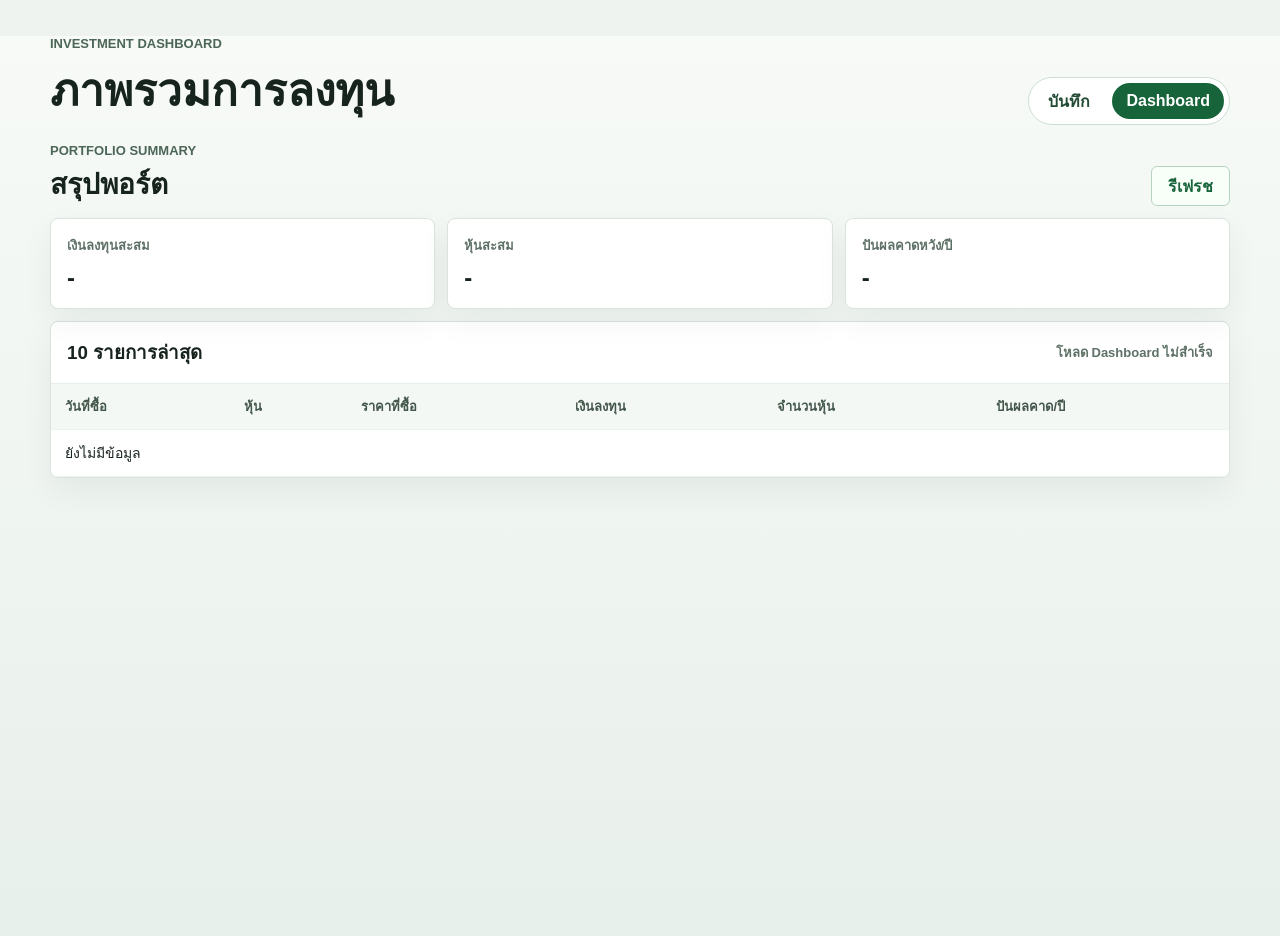
==== dashboard.html @ 4d654495 "test" ====
<!doctype html>
<html lang="th">
  <head>
    <meta charset="utf-8">
    <meta name="viewport" content="width=device-width, initial-scale=1">
    <title>Dashboard การลงทุนหุ้น</title>
    <link rel="stylesheet" href="styles.css">
  </head>
  <body>
    <main class="app-shell">
      <section class="topbar">
        <div>
          <p class="eyebrow">Investment Dashboard</p>
          <h1>ภาพรวมการลงทุน</h1>
        </div>
        <nav class="page-nav" aria-label="เมนูหลัก">
          <a href="index.html">บันทึก</a>
          <a class="active" href="dashboard.html">Dashboard</a>
        </nav>
      </section>

      <section class="dashboard standalone-dashboard">
        <div class="dashboard-heading">
          <div>
            <p class="eyebrow">Portfolio Summary</p>
            <h2>สรุปพอร์ต</h2>
          </div>
          <button id="refreshButton" class="secondary-button" type="button">รีเฟรช</button>
        </div>

        <div class="dashboard-cards">
          <div>
            <span>เงินลงทุนสะสม</span>
            <strong id="totalInvestment">-</strong>
          </div>
          <div>
            <span>หุ้นสะสม</span>
            <strong id="totalShares">-</strong>
          </div>
          <div>
            <span>ปันผลคาดหวัง/ปี</span>
            <strong id="totalDividend">-</strong>
          </div>
        </div>

        <div class="table-card">
          <div class="table-title">
            <h3>10 รายการล่าสุด</h3>
            <span id="dashboardStatus">กำลังโหลดข้อมูล...</span>
          </div>
          <div class="table-wrap">
            <table>
              <thead>
                <tr>
                  <th>วันที่ซื้อ</th>
                  <th>หุ้น</th>
                  <th>ราคาที่ซื้อ</th>
                  <th>เงินลงทุน</th>
                  <th>จำนวนหุ้น</th>
                  <th>ปันผลคาด/ปี</th>
                </tr>
              </thead>
              <tbody id="recentRows">
                <tr>
                  <td colspan="6">ยังไม่มีข้อมูล</td>
                </tr>
              </tbody>
            </table>
          </div>
        </div>
      </section>
    </main>

    <script src="dashboard.js"></script>
  </body>
</html>
---- styles.css ----
:root {
  color-scheme: light;
  font-family: "Segoe UI", Tahoma, sans-serif;
  background: #eef3ef;
  color: #17231d;
}

* {
  box-sizing: border-box;
}

body {
  margin: 0;
  min-height: 100vh;
  background: linear-gradient(180deg, #f7faf7 0%, #e8f0eb 100%);
}

.app-shell {
  width: min(1180px, calc(100% - 32px));
  margin: 36px auto;
}

.topbar {
  display: flex;
  align-items: end;
  justify-content: space-between;
  gap: 20px;
  margin-bottom: 18px;
}

.eyebrow {
  margin: 0 0 4px;
  color: #4c6658;
  font-size: 13px;
  font-weight: 700;
  text-transform: uppercase;
}

h1 {
  margin: 0;
  font-size: clamp(28px, 4vw, 44px);
  letter-spacing: 0;
}

.tax-pill {
  border: 1px solid #b7d4c0;
  background: #f8fff9;
  border-radius: 999px;
  padding: 10px 14px;
  font-weight: 700;
  color: #244b34;
  white-space: nowrap;
}

.page-nav {
  display: flex;
  gap: 8px;
  align-items: center;
  border: 1px solid #cde0d3;
  border-radius: 999px;
  background: #ffffff;
  padding: 5px;
}

.page-nav a {
  display: inline-flex;
  align-items: center;
  justify-content: center;
  min-height: 36px;
  padding: 0 14px;
  border-radius: 999px;
  color: #244b34;
  font-weight: 800;
  text-decoration: none;
}

.page-nav a.active {
  background: #17643a;
  color: #ffffff;
}

.panel {
  background: #ffffff;
  border: 1px solid #d9e4dc;
  border-radius: 8px;
  box-shadow: 0 18px 50px rgba(23, 35, 29, 0.08);
  padding: 18px;
}

.entry-form {
  display: grid;
  grid-template-columns: repeat(6, minmax(120px, 1fr)) auto;
  gap: 12px;
  align-items: end;
}

label {
  display: grid;
  gap: 7px;
}

label span {
  font-size: 13px;
  font-weight: 700;
  color: #43564b;
}

input {
  width: 100%;
  height: 44px;
  border: 1px solid #cbd8d0;
  border-radius: 6px;
  padding: 0 12px;
  font-size: 16px;
  background: #fffbea;
  color: #17231d;
}

input:focus {
  outline: 3px solid #c7ead2;
  border-color: #4e9c67;
}

button {
  height: 44px;
  border: 0;
  border-radius: 6px;
  padding: 0 22px;
  background: #17643a;
  color: #ffffff;
  font-size: 16px;
  font-weight: 800;
  cursor: pointer;
}

button:disabled {
  cursor: wait;
  background: #7b9084;
}

.summary-grid {
  display: grid;
  grid-template-columns: repeat(3, 1fr);
  gap: 12px;
  margin-top: 14px;
}

.summary-grid div {
  background: #ffffff;
  border: 1px solid #d9e4dc;
  border-radius: 8px;
  padding: 16px;
}

.summary-grid span {
  display: block;
  color: #5e7166;
  font-size: 13px;
  font-weight: 700;
  margin-bottom: 8px;
}

.summary-grid strong {
  font-size: 24px;
}

.status {
  min-height: 24px;
  margin: 14px 0 0;
  font-weight: 700;
  color: #43564b;
}

.status.success {
  color: #17643a;
}

.status.error {
  color: #a43c26;
}

.dashboard {
  margin-top: 24px;
}

.standalone-dashboard {
  margin-top: 0;
}

.dashboard-heading {
  display: flex;
  align-items: end;
  justify-content: space-between;
  gap: 16px;
  margin-bottom: 12px;
}

h2,
h3 {
  margin: 0;
  letter-spacing: 0;
}

h2 {
  font-size: 28px;
}

.secondary-button {
  height: 40px;
  border: 1px solid #b7d4c0;
  background: #f8fff9;
  color: #17643a;
  padding: 0 16px;
}

.dashboard-cards {
  display: grid;
  grid-template-columns: repeat(3, 1fr);
  gap: 12px;
  margin-bottom: 12px;
}

.dashboard-cards div,
.table-card {
  background: #ffffff;
  border: 1px solid #d9e4dc;
  border-radius: 8px;
  box-shadow: 0 12px 32px rgba(23, 35, 29, 0.06);
}

.dashboard-cards div {
  padding: 16px;
}

.dashboard-cards span {
  display: block;
  color: #5e7166;
  font-size: 13px;
  font-weight: 700;
  margin-bottom: 8px;
}

.dashboard-cards strong {
  font-size: 24px;
}

.table-card {
  overflow: hidden;
}

.table-title {
  display: flex;
  justify-content: space-between;
  align-items: center;
  gap: 12px;
  padding: 16px;
  border-bottom: 1px solid #e5eee8;
}

.table-title span {
  color: #5e7166;
  font-size: 13px;
  font-weight: 700;
}

.table-wrap {
  overflow-x: auto;
}

table {
  width: 100%;
  border-collapse: collapse;
  min-width: 760px;
}

th,
td {
  padding: 12px 14px;
  text-align: left;
  border-bottom: 1px solid #edf3ef;
  white-space: nowrap;
}

th {
  background: #f3f8f4;
  color: #43564b;
  font-size: 13px;
}

td {
  font-size: 14px;
}

@media (max-width: 980px) {
  .entry-form {
    grid-template-columns: repeat(2, minmax(0, 1fr));
  }

  button {
    grid-column: 1 / -1;
  }

  .dashboard-cards {
    grid-template-columns: 1fr;
  }
}

@media (max-width: 640px) {
  .app-shell {
    width: min(100% - 20px, 520px);
    margin: 18px auto;
  }

  .topbar {
    align-items: start;
    flex-direction: column;
  }

  .page-nav {
    width: 100%;
  }

  .page-nav a {
    flex: 1;
  }

  .entry-form,
  .summary-grid {
    grid-template-columns: 1fr;
  }

  .dashboard-heading,
  .table-title {
    align-items: start;
    flex-direction: column;
  }

  .secondary-button {
    width: 100%;
  }
}
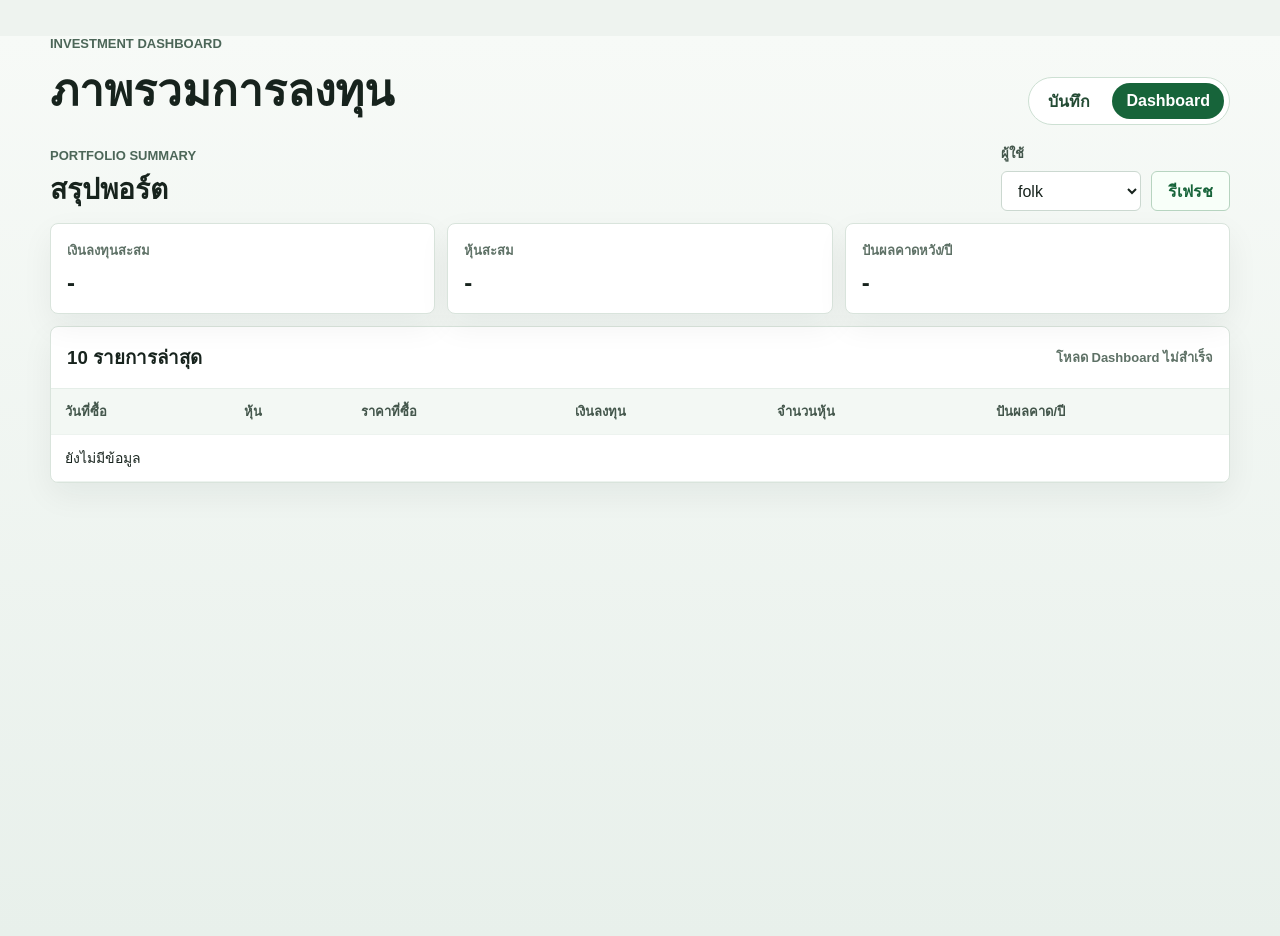
==== commit dd75ac19: "asd" ====
--- a/dashboard.html
+++ b/dashboard.html
@@ -25,7 +25,16 @@
             <p class="eyebrow">Portfolio Summary</p>
             <h2>สรุปพอร์ต</h2>
           </div>
-          <button id="refreshButton" class="secondary-button" type="button">รีเฟรช</button>
+          <div class="dashboard-actions">
+            <label class="compact-select">
+              <span>ผู้ใช้</span>
+              <select id="userFilter">
+                <option value="folk">folk</option>
+                <option value="jane">jane</option>
+              </select>
+            </label>
+            <button id="refreshButton" class="secondary-button" type="button">รีเฟรช</button>
+          </div>
         </div>
 
         <div class="dashboard-cards">
--- a/styles.css
+++ b/styles.css
@@ -89,7 +89,7 @@
 
 .entry-form {
   display: grid;
-  grid-template-columns: repeat(6, minmax(120px, 1fr)) auto;
+  grid-template-columns: repeat(7, minmax(112px, 1fr)) auto;
   gap: 12px;
   align-items: end;
 }
@@ -105,7 +105,8 @@
   color: #43564b;
 }
 
-input {
+input,
+select {
   width: 100%;
   height: 44px;
   border: 1px solid #cbd8d0;
@@ -116,7 +117,8 @@
   color: #17231d;
 }
 
-input:focus {
+input:focus,
+select:focus {
   outline: 3px solid #c7ead2;
   border-color: #4e9c67;
 }
@@ -213,6 +215,21 @@
   padding: 0 16px;
 }
 
+.dashboard-actions {
+  display: flex;
+  align-items: end;
+  gap: 10px;
+}
+
+.compact-select {
+  min-width: 140px;
+}
+
+.compact-select select {
+  height: 40px;
+  background: #ffffff;
+}
+
 .dashboard-cards {
   display: grid;
   grid-template-columns: repeat(3, 1fr);
@@ -335,6 +352,12 @@
     flex-direction: column;
   }
 
+  .dashboard-actions {
+    align-items: stretch;
+    flex-direction: column;
+    width: 100%;
+  }
+
   .secondary-button {
     width: 100%;
   }
